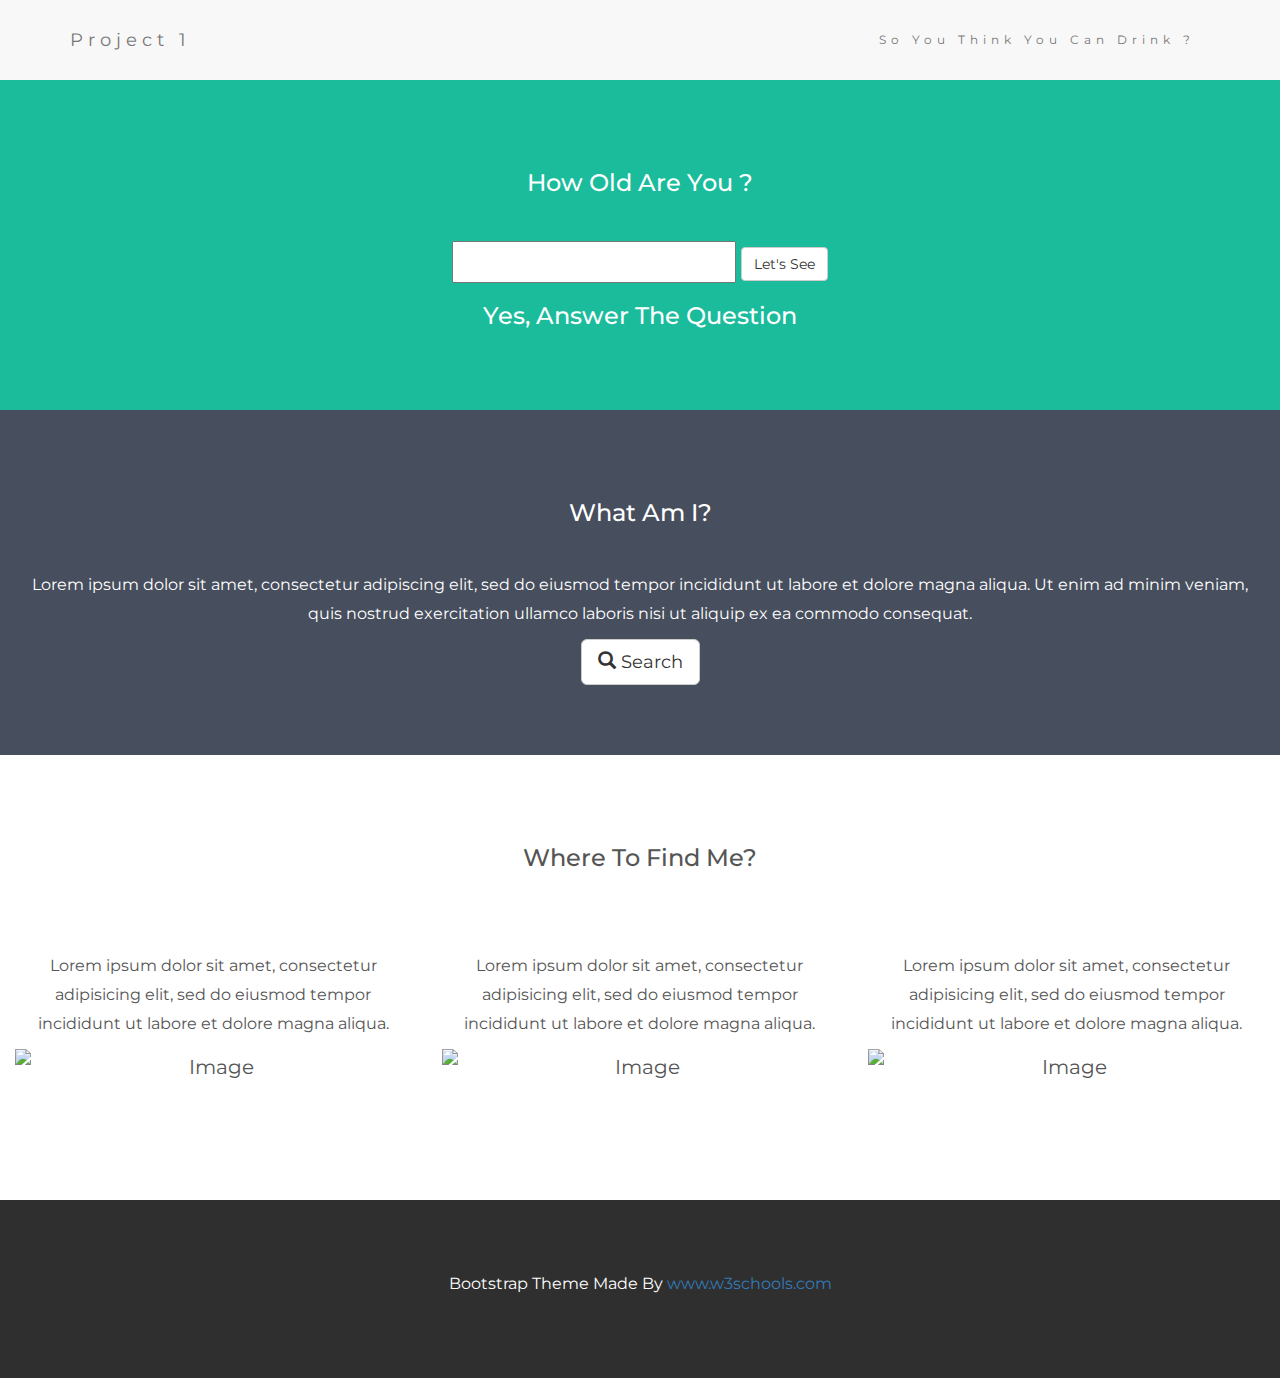
==== Drink-id/index.html @ d82f539a "seperation and outline" ====
<!DOCTYPE html>
<html lang="en">
<head>
  <!-- Theme Made By www.w3schools.com - No Copyright -->
  <title>Bootstrap Theme Simply Me</title>
  <meta charset="utf-8">
  <meta name="viewport" content="width=device-width, initial-scale=1">
  <link rel="stylesheet" href="https://maxcdn.bootstrapcdn.com/bootstrap/3.3.7/css/bootstrap.min.css">
  <link href="https://fonts.googleapis.com/css?family=Montserrat" rel="stylesheet">
  <script src="https://ajax.googleapis.com/ajax/libs/jquery/3.1.1/jquery.min.js"></script>
  <script src="https://maxcdn.bootstrapcdn.com/bootstrap/3.3.7/js/bootstrap.min.js"></script>
  <link href="css/drink.css" rel="stylesheet" type="text/css">
</head>
<body>

  <!-- Navbar -->
  <nav class="navbar navbar-default">
    <div class="container">
      <div class="navbar-header">
        <button type="button" class="navbar-toggle" data-toggle="collapse" data-target="#myNavbar">
          <span class="icon-bar"></span>
          <span class="icon-bar"></span>
          <span class="icon-bar"></span>
        </button>
        <a class="navbar-brand" href="#">Project 1</a>
      </div>
      <div class="collapse navbar-collapse" id="myNavbar">
        <ul class="nav navbar-nav navbar-right">
          <li><a href="#">So You Think You Can Drink ? <i class="fa fa-arrow-up" aria-hidden="true"></i></a></li>
        </ul>
      </div>
    </div>
  </nav>

  <!-- First Container -->
  <div class="container-fluid bg-1 text-center">
    <h3 class="margin">How Old Are You ?</h3>
    <div>
      <form>
        <input type="number" name="urBirthYr" id="birthYr">
        <button onclick="myFunction()" class="btn btn-default">Let's See</button>
      </form>
    </div>
    <h3>Yes, Answer The Question </h3>
  </div>

  <!-- Second Container -->
  <div class="container-fluid bg-2 text-center">
    <h3 class="margin">What Am I?</h3>
    <p>Lorem ipsum dolor sit amet, consectetur adipiscing elit, sed do eiusmod tempor incididunt ut labore et dolore magna aliqua. Ut enim ad minim veniam, quis nostrud exercitation ullamco laboris nisi ut aliquip ex ea commodo consequat. </p>
    <a href="#" class="btn btn-default btn-lg">
      <span class="glyphicon glyphicon-search"></span> Search
    </a>
  </div>

  <!-- Third Container (Grid) -->
  <div class="container-fluid bg-3 text-center">
    <h3 class="margin">Where To Find Me?</h3><br>
    <div class="row">
      <div class="col-sm-4">
        <p>Lorem ipsum dolor sit amet, consectetur adipisicing elit, sed do eiusmod tempor incididunt ut labore et dolore magna aliqua.</p>
        <img src="birds1.jpg" class="img-responsive margin" style="width:100%" alt="Image">
      </div>
      <div class="col-sm-4">
        <p>Lorem ipsum dolor sit amet, consectetur adipisicing elit, sed do eiusmod tempor incididunt ut labore et dolore magna aliqua.</p>
        <img src="birds2.jpg" class="img-responsive margin" style="width:100%" alt="Image">
      </div>
      <div class="col-sm-4">
        <p>Lorem ipsum dolor sit amet, consectetur adipisicing elit, sed do eiusmod tempor incididunt ut labore et dolore magna aliqua.</p>
        <img src="birds3.jpg" class="img-responsive margin" style="width:100%" alt="Image">
      </div>
    </div>
  </div>

  <!-- Footer -->
  <footer class="container-fluid bg-4 text-center">
    <p>Bootstrap Theme Made By <a href="http://www.w3schools.com">www.w3schools.com</a></p>
  </footer>

</body>
</html>
---- Drink-id/css/drink.css ----
body {
      font: 20px Montserrat, sans-serif;
      line-height: 1.8;
      color: #f5f6f7;
  }
  p {font-size: 16px;}
  .margin {margin-bottom: 45px;}
  .bg-1 {
      background-color: #1abc9c; /* Green */
      color: #ffffff;
  }
  .bg-2 { 
      background-color: #474e5d; /* Dark Blue */
      color: #ffffff;
  }
  .bg-3 {
      background-color: #ffffff; /* White */
      color: #555555;
  }
  .bg-4 {
      background-color: #2f2f2f; /* Black Gray */
      color: #fff;
  }
  .container-fluid {
      padding-top: 70px;
      padding-bottom: 70px;
  }
  .navbar {
      padding-top: 15px;
      padding-bottom: 15px;
      border: 0;
      border-radius: 0;
      margin-bottom: 0;
      font-size: 12px;
      letter-spacing: 5px;
  }
  .navbar-nav  li a:hover {
      color: #1abc9c !important;
  }
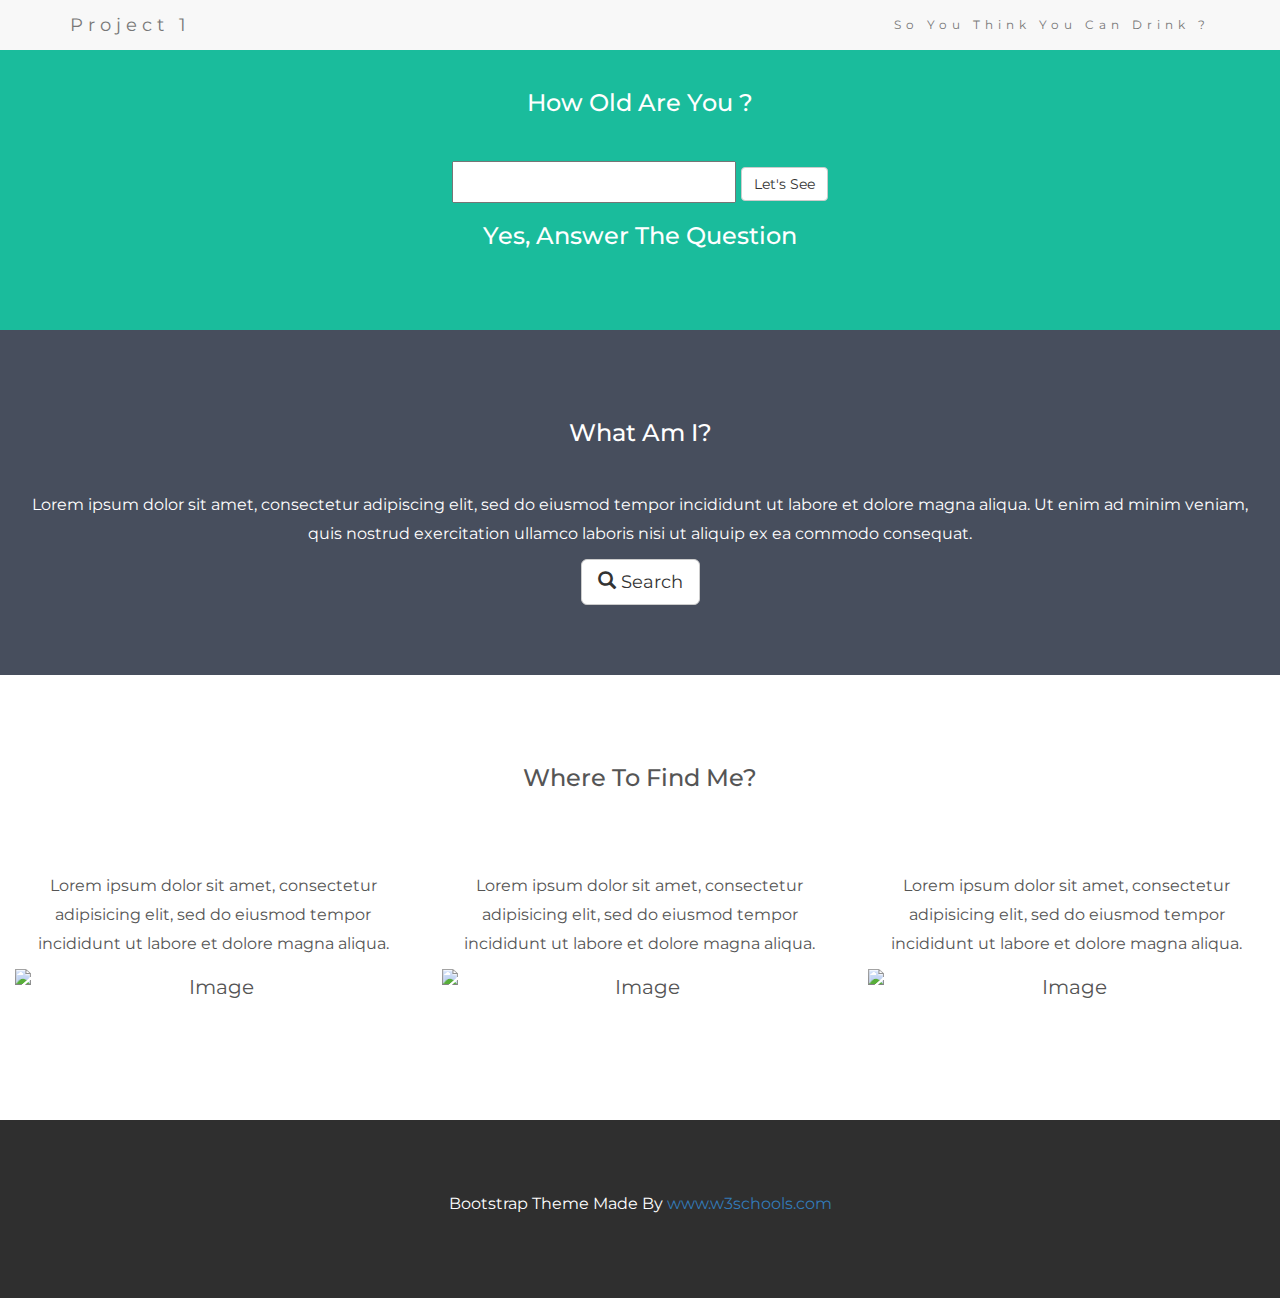
==== commit c5c6a2dd: "Fixed the navbar and content part 1" ====
--- a/Drink-id/index.html
+++ b/Drink-id/index.html
@@ -2,7 +2,7 @@
 <html lang="en">
 <head>
   <!-- Theme Made By www.w3schools.com - No Copyright -->
-  <title>Bootstrap Theme Simply Me</title>
+  <title>Drinking Age Checker</title>
   <meta charset="utf-8">
   <meta name="viewport" content="width=device-width, initial-scale=1">
   <link rel="stylesheet" href="https://maxcdn.bootstrapcdn.com/bootstrap/3.3.7/css/bootstrap.min.css">
@@ -14,7 +14,7 @@
 <body>
 
   <!-- Navbar -->
-  <nav class="navbar navbar-default">
+  <nav class="navbar navbar-fixed-top navbar-default">
     <div class="container">
       <div class="navbar-header">
         <button type="button" class="navbar-toggle" data-toggle="collapse" data-target="#myNavbar">
@@ -27,6 +27,7 @@
       <div class="collapse navbar-collapse" id="myNavbar">
         <ul class="nav navbar-nav navbar-right">
           <li><a href="#">So You Think You Can Drink ? <i class="fa fa-arrow-up" aria-hidden="true"></i></a></li>
+
         </ul>
       </div>
     </div>
--- a/Drink-id/css/drink.css
+++ b/Drink-id/css/drink.css
@@ -9,8 +9,10 @@
   .bg-1 {
       background-color: #1abc9c; /* Green */
       color: #ffffff;
+      height:100%;
+      min-height:100%;
   }
-  .bg-2 { 
+  .bg-2 {
       background-color: #474e5d; /* Dark Blue */
       color: #ffffff;
   }
@@ -27,8 +29,6 @@
       padding-bottom: 70px;
   }
   .navbar {
-      padding-top: 15px;
-      padding-bottom: 15px;
       border: 0;
       border-radius: 0;
       margin-bottom: 0;
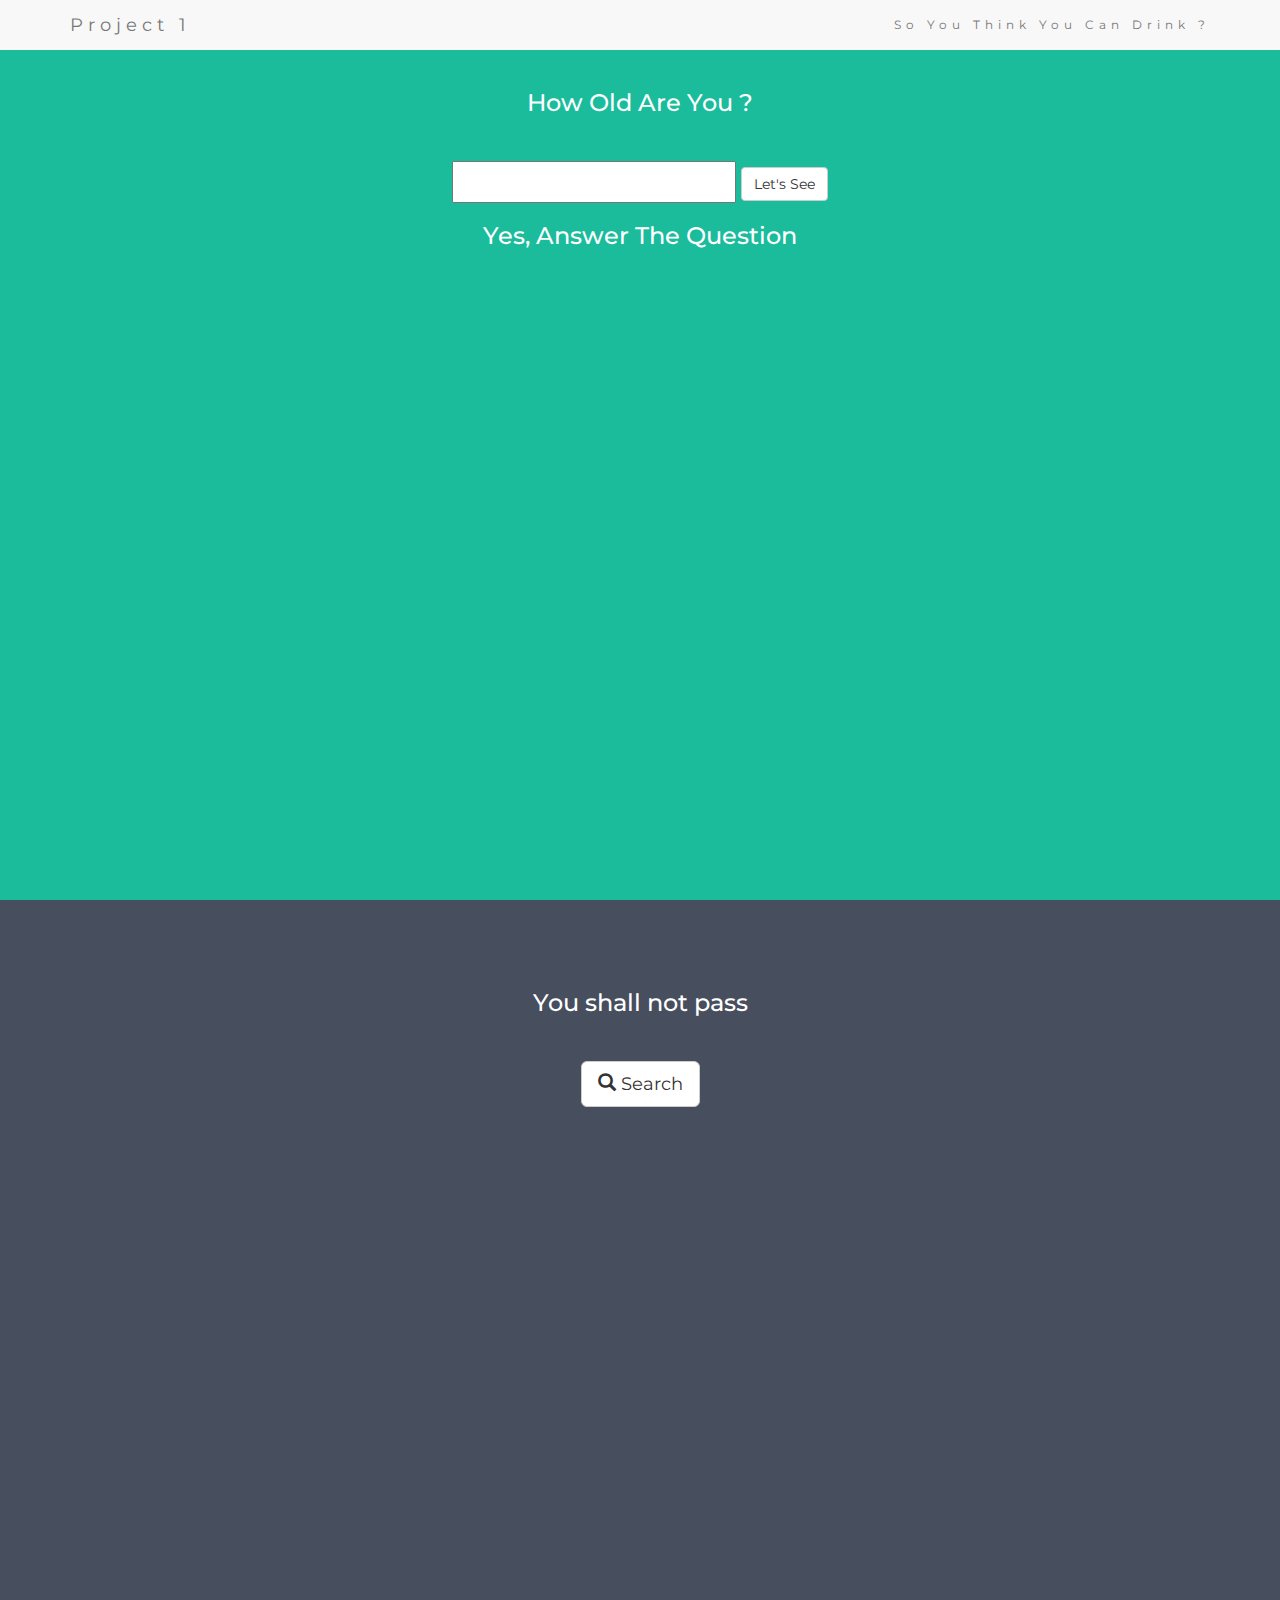
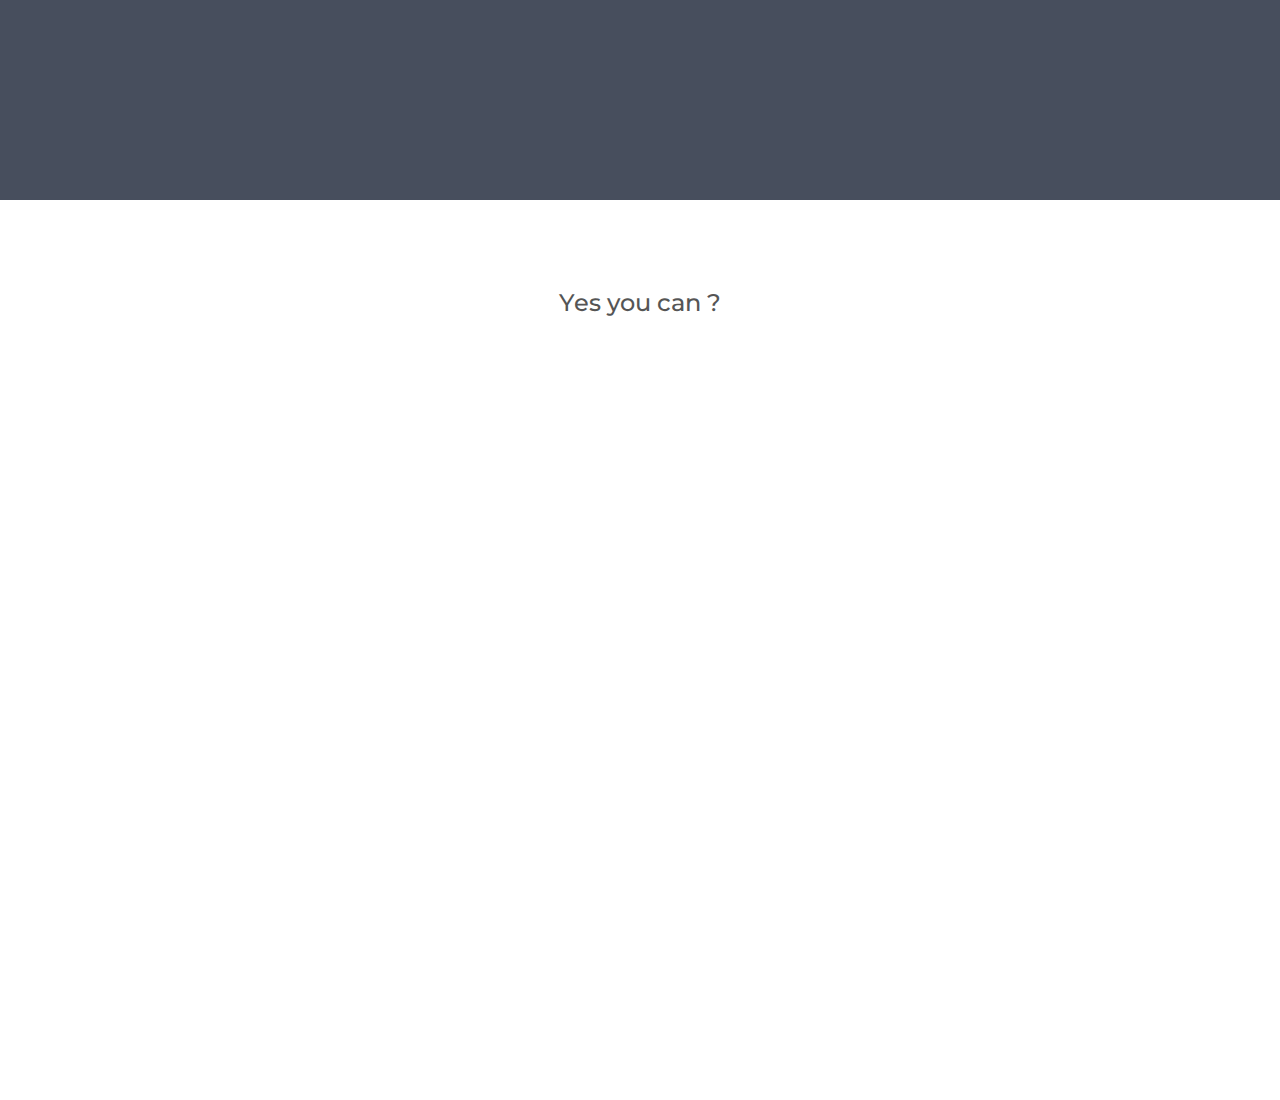
==== commit 5d60c3c4: "Added a set of images and edited content, removed footer from Drinking game" ====
--- a/Drink-id/index.html
+++ b/Drink-id/index.html
@@ -47,8 +47,8 @@
 
   <!-- Second Container -->
   <div class="container-fluid bg-2 text-center">
-    <h3 class="margin">What Am I?</h3>
-    <p>Lorem ipsum dolor sit amet, consectetur adipiscing elit, sed do eiusmod tempor incididunt ut labore et dolore magna aliqua. Ut enim ad minim veniam, quis nostrud exercitation ullamco laboris nisi ut aliquip ex ea commodo consequat. </p>
+    <h3 class="margin">You shall not pass</h3>
+
     <a href="#" class="btn btn-default btn-lg">
       <span class="glyphicon glyphicon-search"></span> Search
     </a>
@@ -56,27 +56,8 @@
 
   <!-- Third Container (Grid) -->
   <div class="container-fluid bg-3 text-center">
-    <h3 class="margin">Where To Find Me?</h3><br>
-    <div class="row">
-      <div class="col-sm-4">
-        <p>Lorem ipsum dolor sit amet, consectetur adipisicing elit, sed do eiusmod tempor incididunt ut labore et dolore magna aliqua.</p>
-        <img src="birds1.jpg" class="img-responsive margin" style="width:100%" alt="Image">
-      </div>
-      <div class="col-sm-4">
-        <p>Lorem ipsum dolor sit amet, consectetur adipisicing elit, sed do eiusmod tempor incididunt ut labore et dolore magna aliqua.</p>
-        <img src="birds2.jpg" class="img-responsive margin" style="width:100%" alt="Image">
-      </div>
-      <div class="col-sm-4">
-        <p>Lorem ipsum dolor sit amet, consectetur adipisicing elit, sed do eiusmod tempor incididunt ut labore et dolore magna aliqua.</p>
-        <img src="birds3.jpg" class="img-responsive margin" style="width:100%" alt="Image">
-      </div>
-    </div>
+    <h3 class="margin">Yes you can ?</h3><br>
+
   </div>
-
-  <!-- Footer -->
-  <footer class="container-fluid bg-4 text-center">
-    <p>Bootstrap Theme Made By <a href="http://www.w3schools.com">www.w3schools.com</a></p>
-  </footer>
-
 </body>
 </html>
--- a/Drink-id/css/drink.css
+++ b/Drink-id/css/drink.css
@@ -4,21 +4,23 @@
       line-height: 1.8;
       color: #f5f6f7;
   }
+  /*I loved that found out how to make it full page per div (height: 100vh = 100% view height)*/
   p {font-size: 16px;}
   .margin {margin-bottom: 45px;}
   .bg-1 {
       background-color: #1abc9c; /* Green */
       color: #ffffff;
-      height:100%;
-      min-height:100%;
+      height: 100vh
   }
   .bg-2 {
       background-color: #474e5d; /* Dark Blue */
       color: #ffffff;
+      height: 100vh
   }
   .bg-3 {
       background-color: #ffffff; /* White */
       color: #555555;
+      height: 100vh
   }
   .bg-4 {
       background-color: #2f2f2f; /* Black Gray */
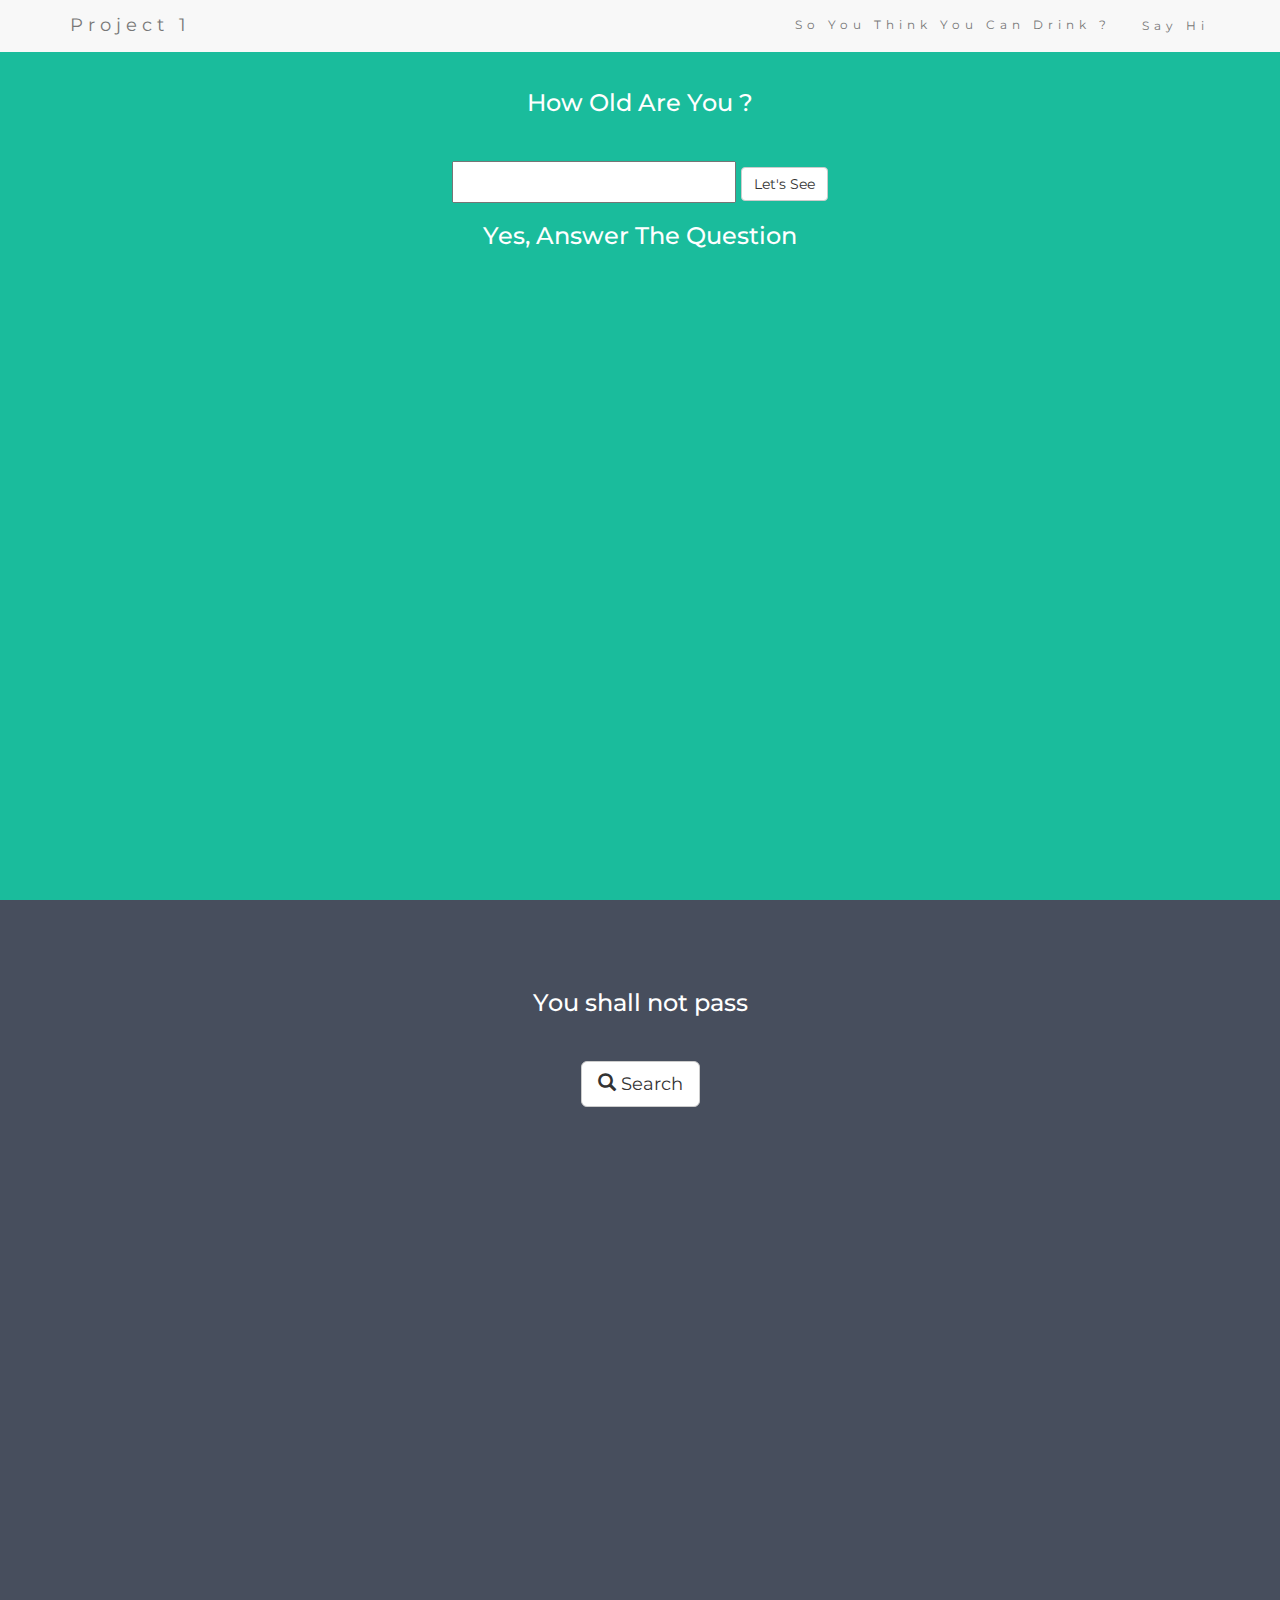
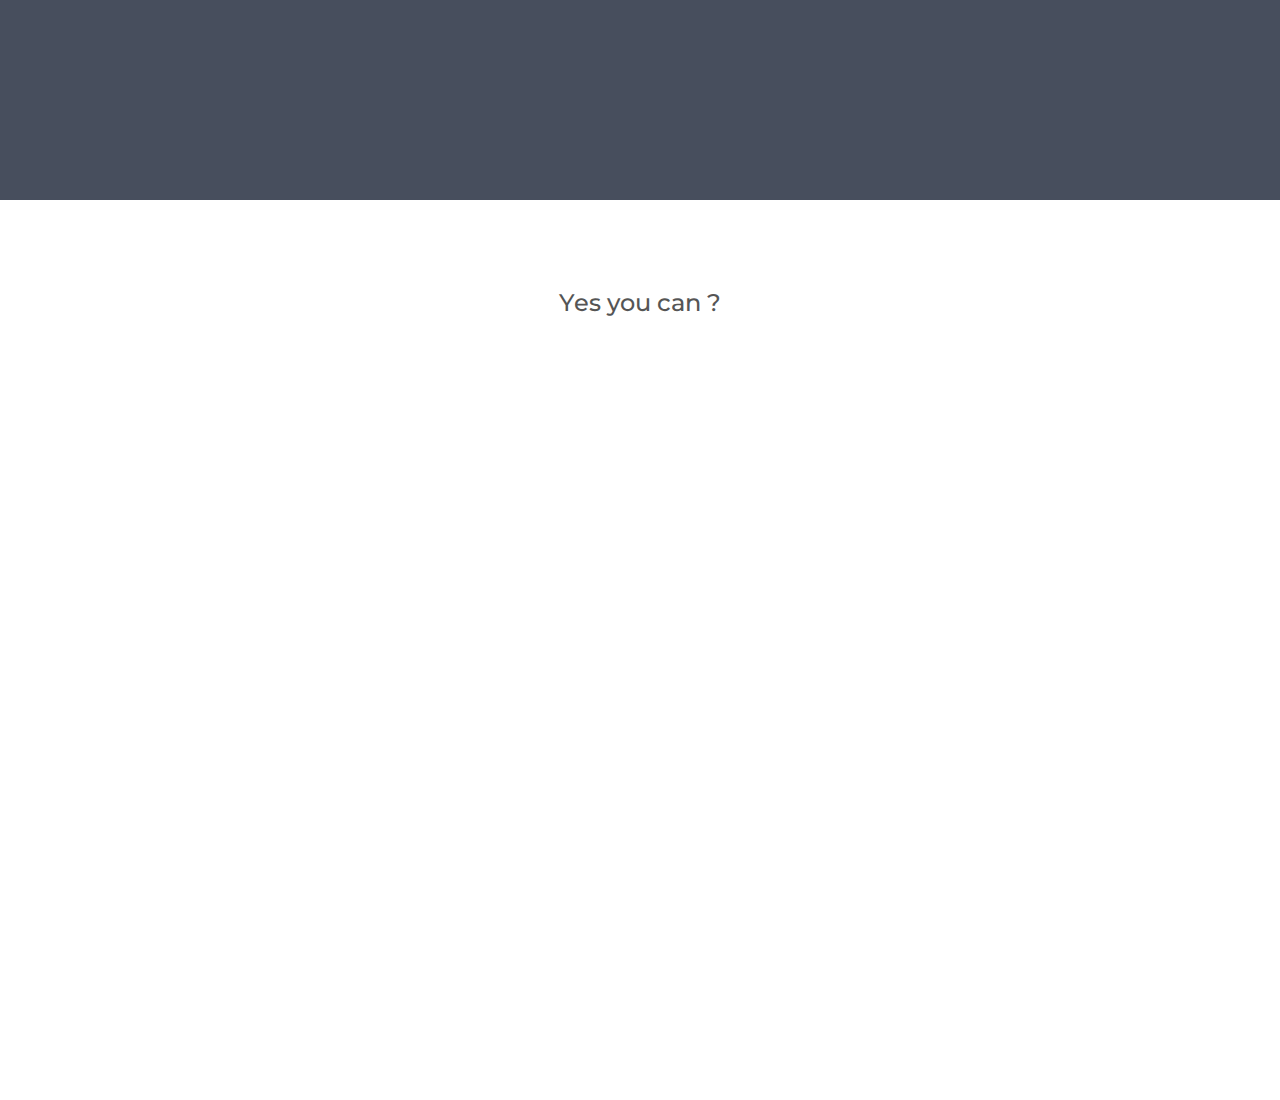
==== commit 9883db97: "Did a bit more work; Gonna add the images in the index of the drinking game" ====
--- a/Drink-id/index.html
+++ b/Drink-id/index.html
@@ -27,7 +27,7 @@
       <div class="collapse navbar-collapse" id="myNavbar">
         <ul class="nav navbar-nav navbar-right">
           <li><a href="#">So You Think You Can Drink ? <i class="fa fa-arrow-up" aria-hidden="true"></i></a></li>
-
+          <li><a class="btn btn-sm" href="https://twitter.com/nerajno" role="button" target="_blank"><span class="fa fa-twitter"></span>Say Hi</a></li>
         </ul>
       </div>
     </div>
@@ -42,7 +42,7 @@
         <button onclick="myFunction()" class="btn btn-default">Let's See</button>
       </form>
     </div>
-    <h3>Yes, Answer The Question </h3>
+    <h3>Yes, Answer The Question <i class="fa fa-arrow-up" aria-hidden="true"></i></h3>
   </div>
 
   <!-- Second Container -->
--- a/Drink-id/css/drink.css
+++ b/Drink-id/css/drink.css
@@ -6,7 +6,9 @@
   }
   /*I loved that found out how to make it full page per div (height: 100vh = 100% view height)*/
   p {font-size: 16px;}
-  .margin {margin-bottom: 45px;}
+  .margin {
+    margin-bottom: 45px;
+    vertical-align: middle;}
   .bg-1 {
       background-color: #1abc9c; /* Green */
       color: #ffffff;
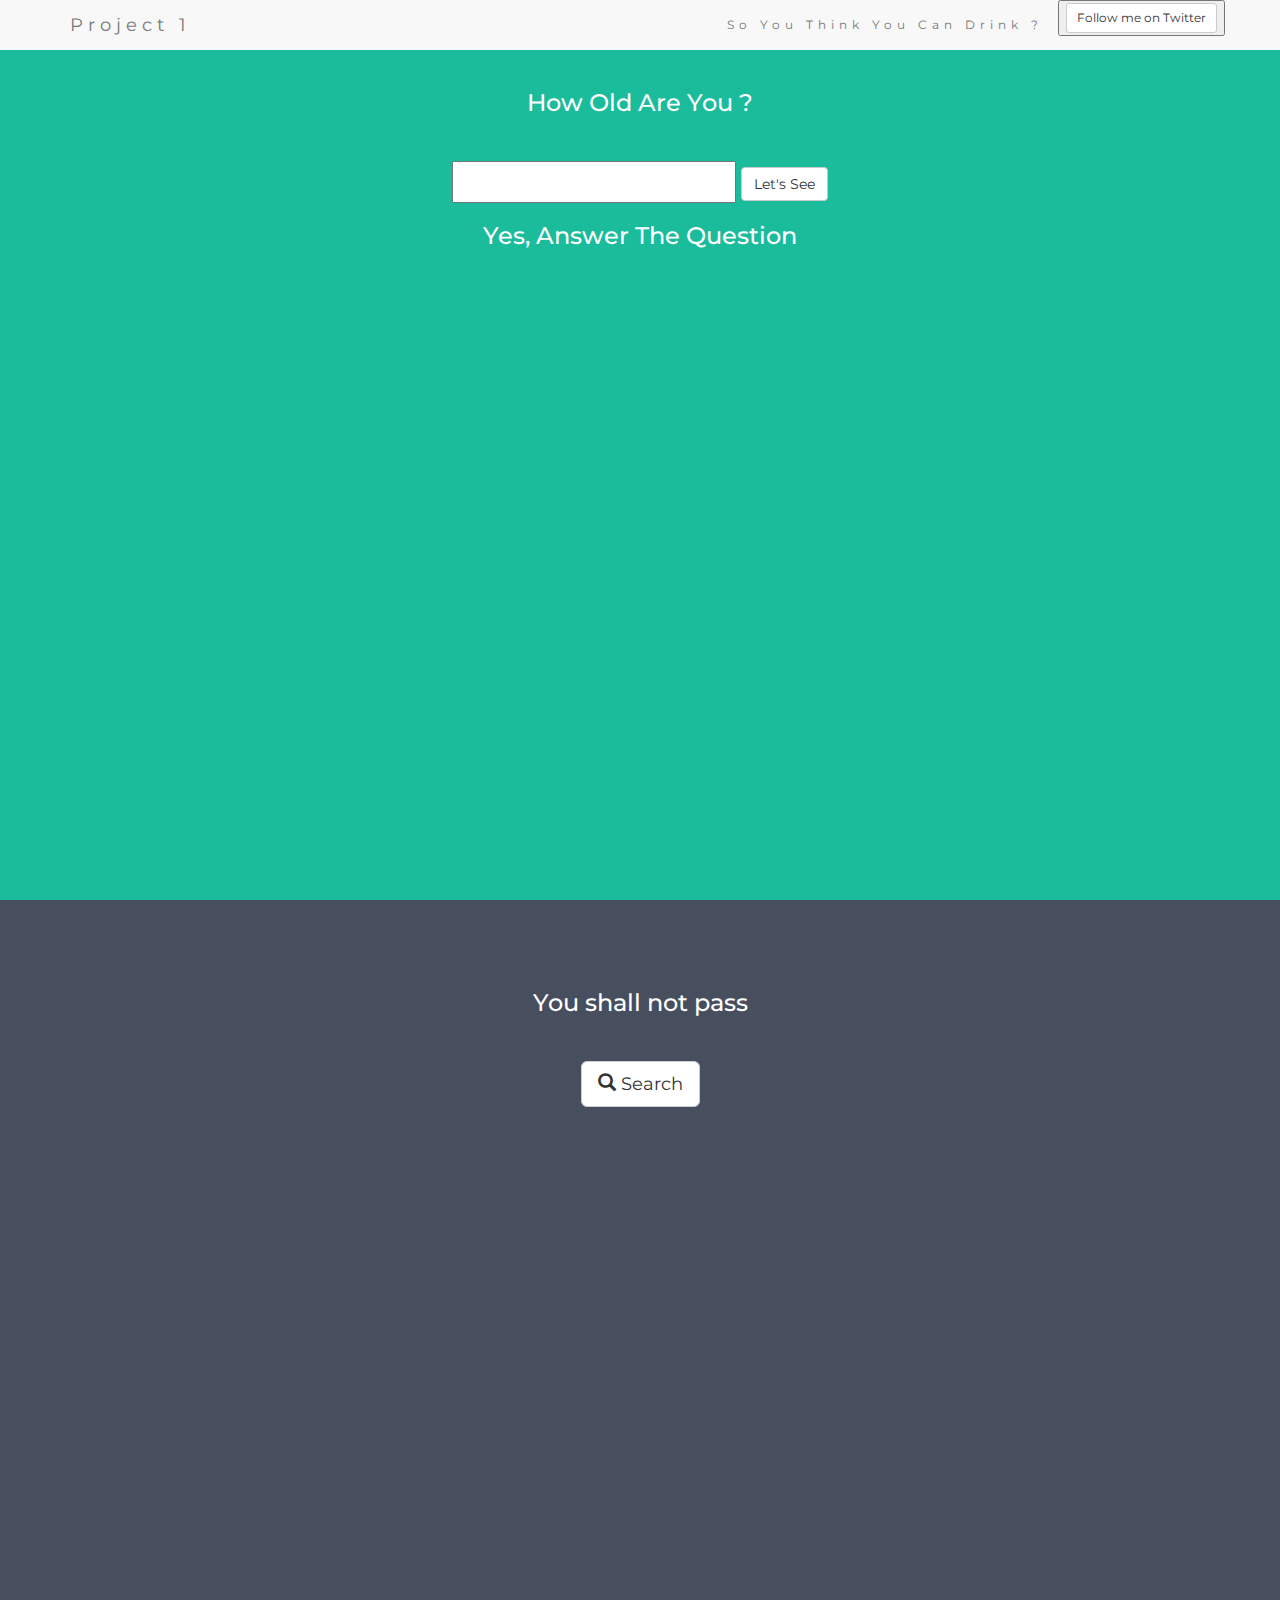
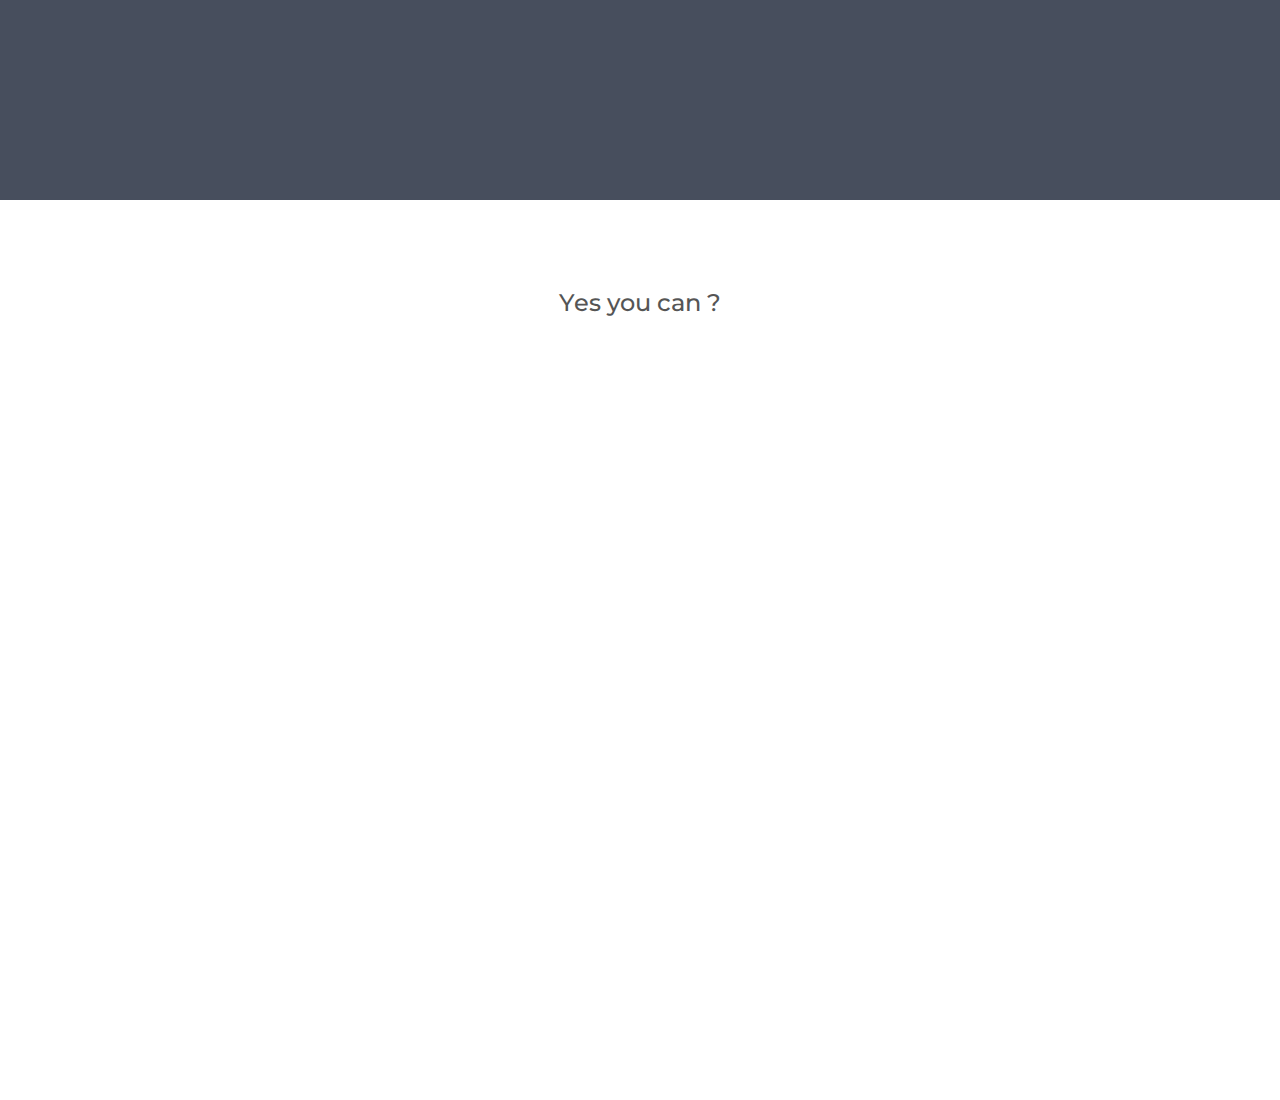
==== commit fc84bc4e: "added another button the Drinking page" ====
--- a/Drink-id/index.html
+++ b/Drink-id/index.html
@@ -27,7 +27,8 @@
       <div class="collapse navbar-collapse" id="myNavbar">
         <ul class="nav navbar-nav navbar-right">
           <li><a href="#">So You Think You Can Drink ? <i class="fa fa-arrow-up" aria-hidden="true"></i></a></li>
-          <li><a class="btn btn-sm" href="https://twitter.com/nerajno" role="button" target="_blank"><span class="fa fa-twitter"></span>Say Hi</a></li>
+          <li><button><a class="btn btn-default btn-sm" href="https://twitter.com/nerajno" role="button" target="_blank"><span class="fa fa-twitter"></span> Follow me on Twitter</a></button>
+</li>
         </ul>
       </div>
     </div>
